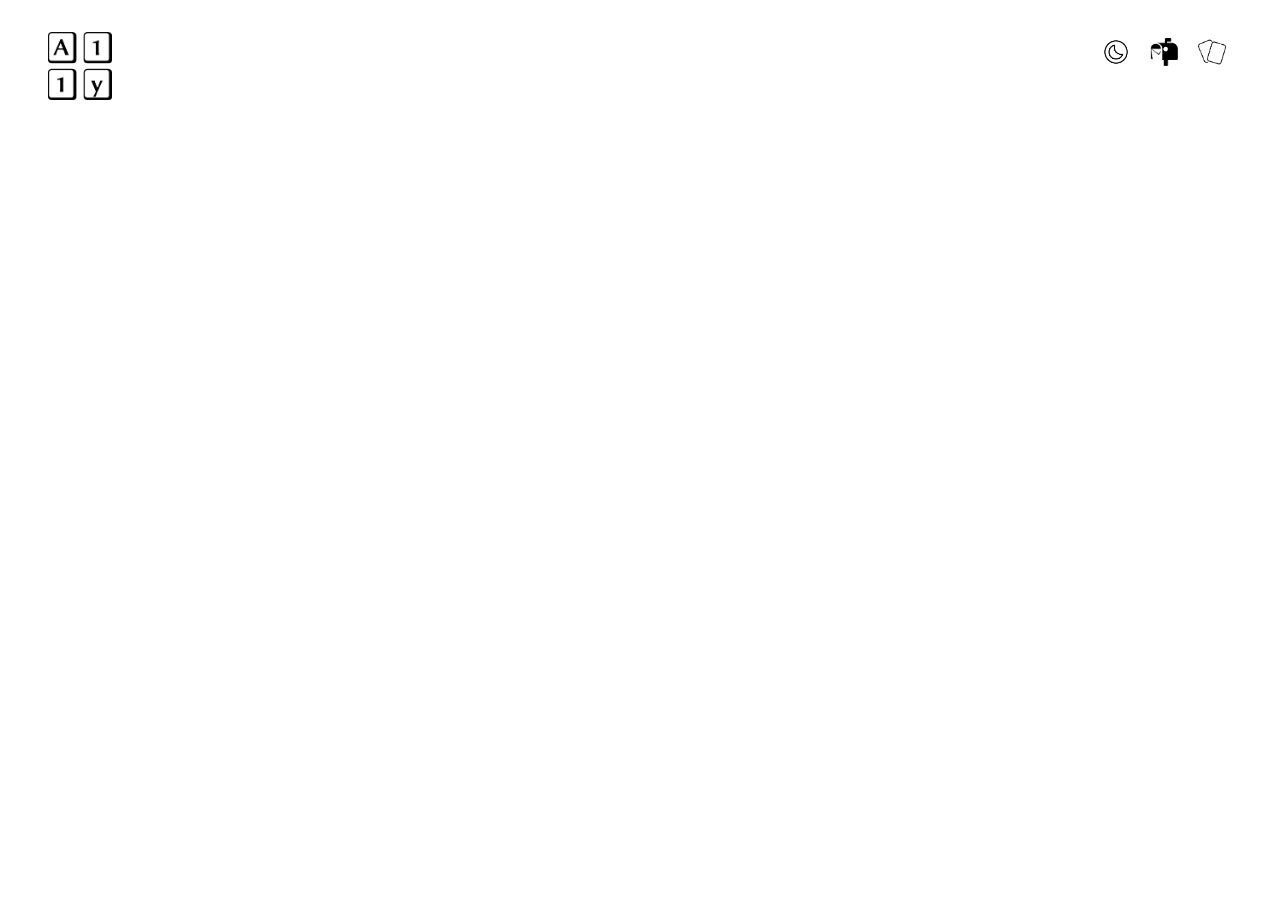
==== A11y.html @ a6129dd1 "Header con logo, navegación y modo oscuro" ====
<!DOCTYPE html>
<html lang="es">
<head>
  <meta charset="UTF-8">
  <meta name="viewport" content="width=device-width, initial-scale=1.0">
  <title>A11y</title>
  <link rel="stylesheet" href="styles.css">
</head>
<body>

  <header class="header">
    <a href="#" class="header-logo">
      <img src="files/logo.png" alt="A11y, ir al inicio">
    </a>

    <nav class="header-nav" aria-label="Navegación principal">
      <input type="checkbox" id="tema" class="tema-check">
      <label for="tema" class="header-icono">
        <img src="files/luna.png" alt="Cambiar entre modo claro y oscuro">
      </label>
      <a href="#buzon" class="header-icono">
        <img src="files/buzon.png" alt="Ir al buzón de denuncias">
      </a>
      <a href="#cards" class="header-icono">
        <img src="files/cards.png" alt="Ir a las tarjetas">
      </a>
    </nav>
  </header>

  <main>
  </main>

  <footer>
  </footer>

</body>
</html>
---- styles.css ----
:root {
  --color-fondo: #ffffff;
  --color-texto: #000000;
}

:root:has(#tema:checked) {
  --color-fondo: #121212;
  --color-texto: #ffffff;
}

html {
  scroll-behavior: smooth;
}

body {
  background-color: var(--color-fondo);
  color: var(--color-texto);
}

.header {
  display: flex;
  justify-content: space-between;
  align-items: flex-start;
  padding: 16px 20px;
  background-color: var(--color-fondo);
}

.header-logo img {
  display: block;
  width: 48px;
  height: auto;
}

.header-nav {
  display: flex;
  align-items: center;
  gap: 8px;
}

.header-icono {
  display: flex;
  align-items: center;
  justify-content: center;
  width: 40px;
  height: 40px;
  border-radius: 8px;
  cursor: pointer;
}

.header-icono:hover {
  background-color: rgba(128, 128, 128, 0.15);
}

.header-icono img {
  width: 24px;
  height: 24px;
}

.tema-check {
  position: absolute;
  width: 1px;
  height: 1px;
  opacity: 0;
}

.header-logo:focus-visible,
.header-icono:focus-visible,
.tema-check:focus-visible + .header-icono {
  outline: 3px solid #b5223a;
  outline-offset: 2px;
}

:root:has(#tema:checked) .header img {
  filter: invert(1);
}

@media (min-width: 768px) {
  .header {
    padding: 24px 40px;
  }

  .header-logo img {
    width: 64px;
  }

  .header-icono img {
    width: 28px;
    height: 28px;
  }
}

@media (prefers-reduced-motion: reduce) {
  html {
    scroll-behavior: auto;
  }
}
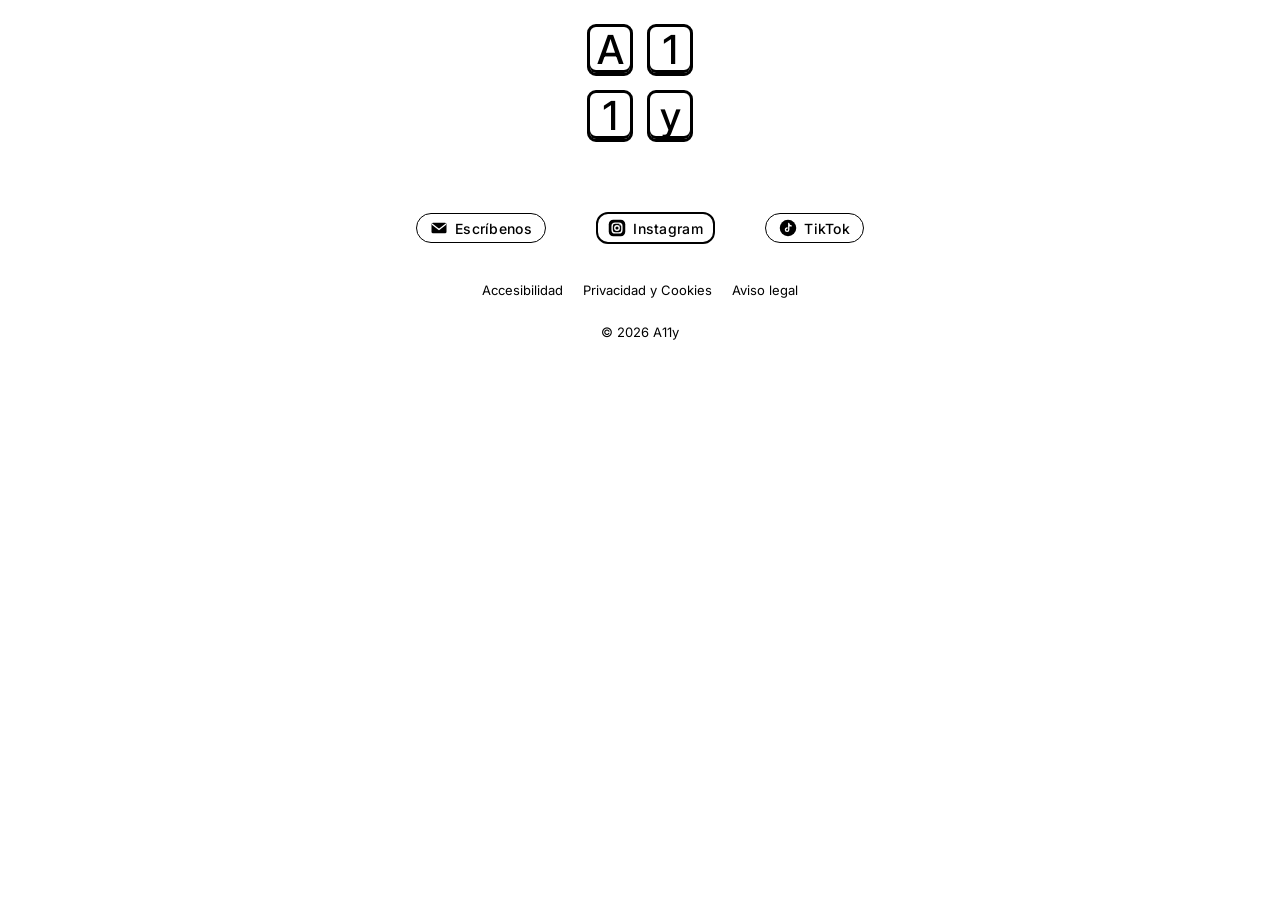
==== commit 844bccd3: "Actualiza footer" ====
--- a/A11y.html
+++ b/A11y.html
@@ -2,36 +2,64 @@
 <html lang="es">
 <head>
   <meta charset="UTF-8">
-  <meta name="viewport" content="width=device-width, initial-scale=1.0">
-  <title>A11y</title>
-  <link rel="stylesheet" href="styles.css">
+  <meta name="viewport" content="width=device-width, initial-scale=1">
+  <title>Footer A11y</title>
+  <link rel="preconnect" href="https://fonts.googleapis.com">
+  <link rel="preconnect" href="https://fonts.gstatic.com" crossorigin>
+  <link href="https://fonts.googleapis.com/css2?family=Inter:wght@400;500;600&display=swap" rel="stylesheet">
+  <link rel="stylesheet" href="A11y.css">
 </head>
 <body>
 
-  <header class="header">
-    <a href="#" class="header-logo">
-      <img src="files/logo.png" alt="A11y, ir al inicio">
+<footer class="footer">
+
+  <!-- Logo -->
+  <div class="logo" role="img" aria-label="A11y">
+    <div class="key">A</div>
+    <div class="key">1</div>
+    <div class="key">1</div>
+    <div class="key">y</div>
+  </div>
+
+  <!-- Redes -->
+  <nav class="social" aria-label="Contacto y redes sociales">
+    <a class="pill" href="mailto:hola@a11y.com">
+      <svg viewBox="0 0 24 24" aria-hidden="true">
+        <rect x="2" y="5" width="20" height="14" rx="2" fill="#000"/>
+        <path d="M3 7l9 7 9-7" fill="none" stroke="#fff" stroke-width="1.8" stroke-linecap="round" stroke-linejoin="round"/>
+      </svg>
+      Escríbenos
     </a>
 
-    <nav class="header-nav" aria-label="Navegación principal">
-      <input type="checkbox" id="tema" class="tema-check">
-      <label for="tema" class="header-icono">
-        <img src="files/luna.png" alt="Cambiar entre modo claro y oscuro">
-      </label>
-      <a href="#buzon" class="header-icono">
-        <img src="files/buzon.png" alt="Ir al buzón de denuncias">
-      </a>
-      <a href="#cards" class="header-icono">
-        <img src="files/cards.png" alt="Ir a las tarjetas">
-      </a>
-    </nav>
-  </header>
+    <a class="pill ig" href="https://instagram.com" target="_blank" rel="noopener">
+      <svg viewBox="0 0 24 24" aria-hidden="true">
+        <rect x="1" y="1" width="22" height="22" rx="6" fill="#000"/>
+        <rect x="5.5" y="5.5" width="13" height="13" rx="4" fill="none" stroke="#fff" stroke-width="1.8"/>
+        <circle cx="12" cy="12" r="3" fill="none" stroke="#fff" stroke-width="1.8"/>
+        <circle cx="16.2" cy="7.8" r="1" fill="#fff"/>
+      </svg>
+      Instagram
+    </a>
 
-  <main>
-  </main>
+    <a class="pill" href="https://tiktok.com" target="_blank" rel="noopener">
+      <svg viewBox="0 0 24 24" aria-hidden="true">
+        <circle cx="12" cy="12" r="11" fill="#000"/>
+        <path d="M13 6v8.2a2.2 2.2 0 1 1-2.2-2.2M13 6c.3 1.8 1.5 3 3.3 3.2" fill="none" stroke="#fff" stroke-width="1.8" stroke-linecap="round" stroke-linejoin="round"/>
+      </svg>
+      TikTok
+    </a>
+  </nav>
 
-  <footer>
-  </footer>
+  <!-- Legal -->
+  <nav class="legal" aria-label="Enlaces legales">
+    <a href="#accesibilidad">Accesibilidad</a>
+    <a href="#privacidad">Privacidad y Cookies</a>
+    <a href="#aviso-legal">Aviso legal</a>
+  </nav>
+
+  <p class="copy">© 2026 A11y</p>
+
+</footer>
 
 </body>
 </html>
--- a/A11y.css
+++ b/A11y.css
@@ -0,0 +1,114 @@
+* {
+  box-sizing: border-box;
+  margin: 0;
+  padding: 0;
+}
+
+body {
+  font-family: "Inter", system-ui, sans-serif;
+  background: #fff;
+  color: #000;
+}
+
+.footer {
+  max-width: 480px;
+  margin: 0 auto;
+  padding: 24px 16px 20px;
+  display: flex;
+  flex-direction: column;
+  align-items: center;
+}
+
+/* ---------- Logo ---------- */
+.logo {
+  display: grid;
+  grid-template-columns: repeat(2, 46px);
+  gap: 14px;
+  margin-bottom: 70px;
+}
+
+.key {
+  height: 52px;
+  border: 3px solid #000;
+  border-radius: 9px;
+  display: flex;
+  align-items: center;
+  justify-content: center;
+  font-size: 40px;
+  font-weight: 500;
+  line-height: 1;
+  background: #fff;
+  box-shadow: inset 0 -3px 0 #000;
+}
+
+/* ---------- Botones ---------- */
+.social {
+  display: flex;
+  justify-content: space-between;
+  align-items: center;
+  width: 100%;
+  margin-bottom: 38px;
+}
+
+.pill {
+  display: inline-flex;
+  align-items: center;
+  gap: 7px;
+  padding: 5px 13px;
+  border: 1px solid #000;
+  border-radius: 999px;
+  color: #000;
+  text-decoration: none;
+  font-size: 14px;
+  font-weight: 500;
+  letter-spacing: 0.02em;
+  transition: background 0.2s, color 0.2s;
+}
+
+.pill:hover,
+.pill:focus-visible {
+  background: #000;
+  color: #fff;
+}
+
+.pill:focus-visible {
+  outline: 3px solid #000;
+  outline-offset: 3px;
+}
+
+.pill svg {
+  width: 18px;
+  height: 18px;
+  flex: none;
+}
+
+/* Botón de Instagram: borde más marcado y esquinas menos redondas */
+.pill.ig {
+  padding: 5px 10px;
+  border-width: 2px;
+  border-radius: 12px;
+}
+
+/* ---------- Enlaces legales ---------- */
+.legal {
+  display: flex;
+  gap: 20px;
+  margin-bottom: 26px;
+  flex-wrap: wrap;
+  justify-content: center;
+}
+
+.legal a {
+  color: #000;
+  text-decoration: none;
+  font-size: 13px;
+}
+
+.legal a:hover,
+.legal a:focus-visible {
+  text-decoration: underline;
+}
+
+.copy {
+  font-size: 13px;
+}
